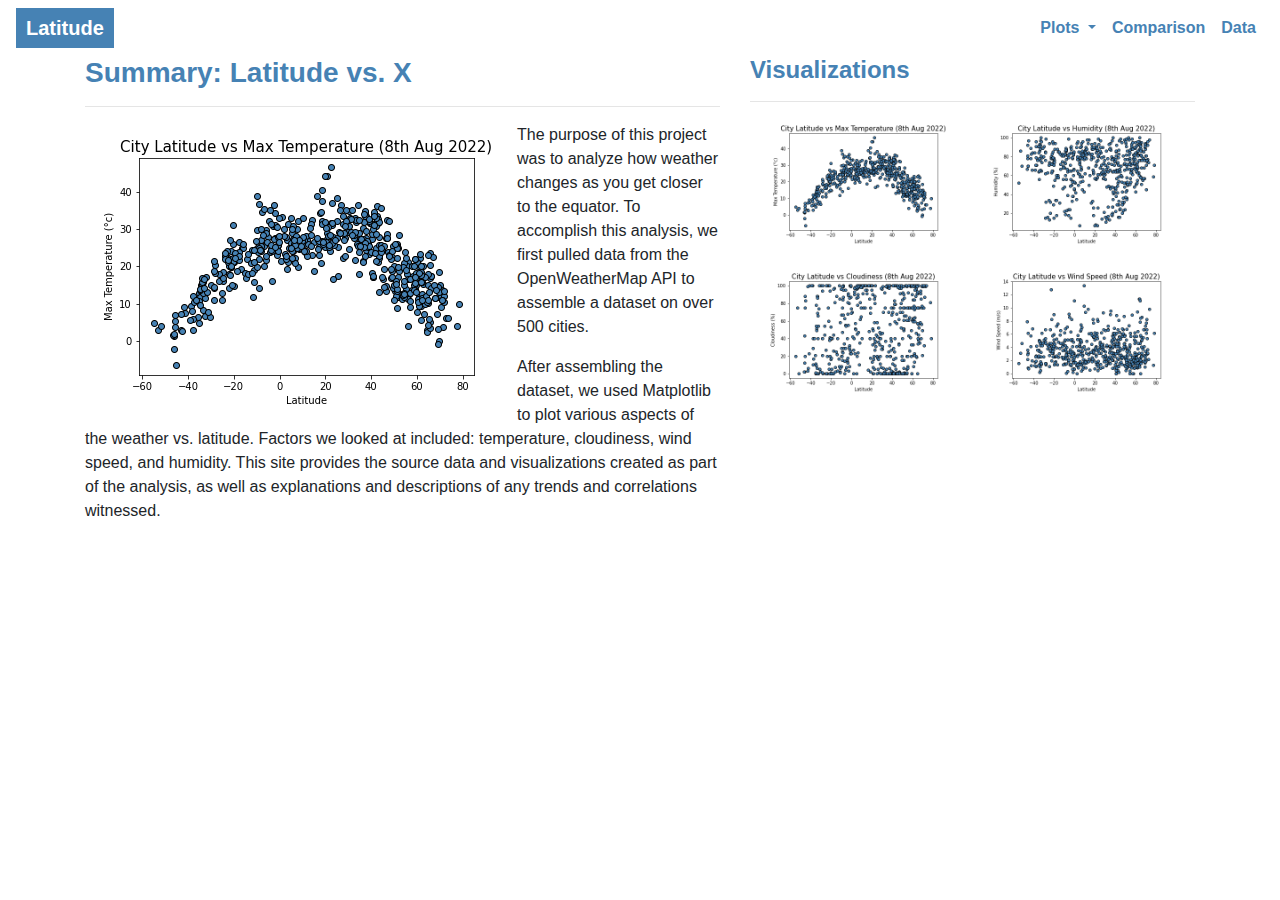
==== index.html @ b1891caa "Adding landing page" ====
<!DOCTYPE html>
<html>

<head>
  <meta charset="UTF-8">
  <meta http-equiv="X-UA-Compatible" content="IE=edge">
  <title>Weather_Py</title>
  <meta name="viewport" content="width=device-width, initial-scale=1">
  

  <!-- Bring in bootstrap stylesheet -->
  <link rel="stylesheet" href="https://stackpath.bootstrapcdn.com/bootstrap/4.3.1/css/bootstrap.min.css" integrity="sha384-ggOyR0iXCbMQv3Xipma34MD+dH/1fQ784/j6cY/iJTQUOhcWr7x9JvoRxT2MZw1T"
    crossorigin="anonymous">
  
  
    <link rel="stylesheet" type="text/css" href="style.css">
</head>

<body>
  <!-- Landing Page -->
  <div class="landing page"></div>
    
      <nav class="navbar navbar-expand-lg navbar-dark">
        <a class="navbar-brand" style="font-weight: bolder; background-color: #4682b4; padding-left: 10px; padding-right: 10px;" href="index.html" >Latitude</a>
        <button class="navbar-toggler  border border-white" type="button" data-toggle="collapse" data-target="#navbarNavDropdown"
          aria-controls="navbarNavDropdown" aria-expanded="false" aria-label="Toggle navigation">
          <span class="navbar-toggler-icon"></span>
        </button>
        <div class="collapse navbar-collapse" id="navbarNavDropdown">
          <ul class="navbar-nav ml-auto">
            <li class="nav-item dropdown">
              <a class="nav-link dropdown-toggle" style="font-weight: bolder; color: #4682b4;" href="#" id="navbarDropdownMenuLink" data-toggle="dropdown" aria-haspopup="true" aria-expanded="false">
                Plots
              </a>
              <div class="dropdown-menu" aria-labelledby="navbarDropdownMenuLink">
                <a class="dropdown-item" style="font-weight: bolder; color: #4682b4;" href="max_temperature.html">Max Temperature</a>
                <a class="dropdown-item" style="font-weight: bolder; color: #4682b4;" href="humidity.html">Humidity</a>
                <a class="dropdown-item" style="font-weight: bolder; color: #4682b4;" href="cloudiness.html">Cloudiness</a>
                <a class="dropdown-item" style="font-weight: bolder; color: #4682b4;" href="wind_speed.html">Wind Speed</a>
              </div>
            </li>
            <li class="nav-item">
              <a class="nav-link" style="font-weight: bolder; color: #4682b4;"href="comparisons.html">Comparison</a>
            </li>
            <li class="nav-item">
              <a class="nav-link" style="font-weight: bolder; color: #4682b4;" href="data.html">Data</a>
            </li>

          </ul>
        </div>
      </nav>
  </div>
 
  <!-- Content Section -->
  <div class="container">
    <div class="row">
      <div class= "col-7">
        <!-- Left box  -->
        <div class="box">
          <h3 class="title" style="font-weight: bolder; color: #4682b4;">Summary: Latitude vs. X</h3>
          <hr>
          <img src="assets\images\City Latitude vs Max Temperature.png" class="vizualization rounded float-left" alt="Max Temperature Graph" >
          <p>The purpose of this project was to analyze how weather changes as you get closer to the equator. To
            accomplish this analysis, we first pulled data from the OpenWeatherMap API to assemble a dataset on over
            500 cities.</p>
          <p>After assembling the dataset, we used Matplotlib to plot various aspects of the weather vs. latitude.
            Factors we looked at included: temperature, cloudiness, wind speed, and humidity. This site provides the
            source data and visualizations created as part of the analysis, as well as explanations and descriptions of
            any trends and correlations witnessed.</p>
        </div>
      </div>
      <div class="col-5">
        <!-- Right Box -->
        <div class="box">
          <h4 class="title" style="font-weight: bolder; color: #4682b4;">Visualizations</h4>
          <hr>

          

          <div class="container">
            <div class="row" style="padding-bottom: 20px;">
              <div class="col-6">
                <a href="max_temperature.html">
                  <img src="assets\images\City Latitude vs Max Temperature.png" class="img-fluid" alt="Max Temperature Image">
                </a>
              </div>
              <div class="col-6">
                <a href="humidity.html">
                  <img src="assets\images\City Latitude vs Humidity.png" class="img-fluid" alt="Humidity Graph">
                </a>
              </div>
            </div>

            <div class="row" style="padding-bottom: 30px;">
              <div class="col-6">
                <a href="cloudiness.html">
                  <img src="assets\images\City Latitude vs Cloudiness.png" class="img-fluid" alt="Cloudiness Graph">
                </a>
              </div>
              <div class="col-6">
                <a href="wind_speed.html">
                  <img src="assets\images\City Latitude vs Wind Speed.png" class="img-fluid" alt="Wind Speed Graph">
                </a>
              </div>
            </div>
          </div>
        </div>
      </div>
    </div>
  </div>
  
  <!-- Bootstrap JS -->
  <script src="https://code.jquery.com/jquery-3.2.1.slim.min.js" integrity="sha384-KJ3o2DKtIkvYIK3UENzmM7KCkRr/rE9/Qpg6aAZGJwFDMVNA/GpGFF93hXpG5KkN"
    crossorigin="anonymous"></script>
  <script src="https://cdnjs.cloudflare.com/ajax/libs/popper.js/1.12.9/umd/popper.min.js" integrity="sha384-ApNbgh9B+Y1QKtv3Rn7W3mgPxhU9K/ScQsAP7hUibX39j7fakFPskvXusvfa0b4Q"
    crossorigin="anonymous"></script>
  <script src="https://maxcdn.bootstrapcdn.com/bootstrap/4.0.0/js/bootstrap.min.js" integrity="sha384-JZR6Spejh4U02d8jOt6vLEHfe/JQGiRRSQQxSfFWpi1MquVdAyjUar5+76PVCmYl"
    crossorigin="anonymous"></script>

</body>
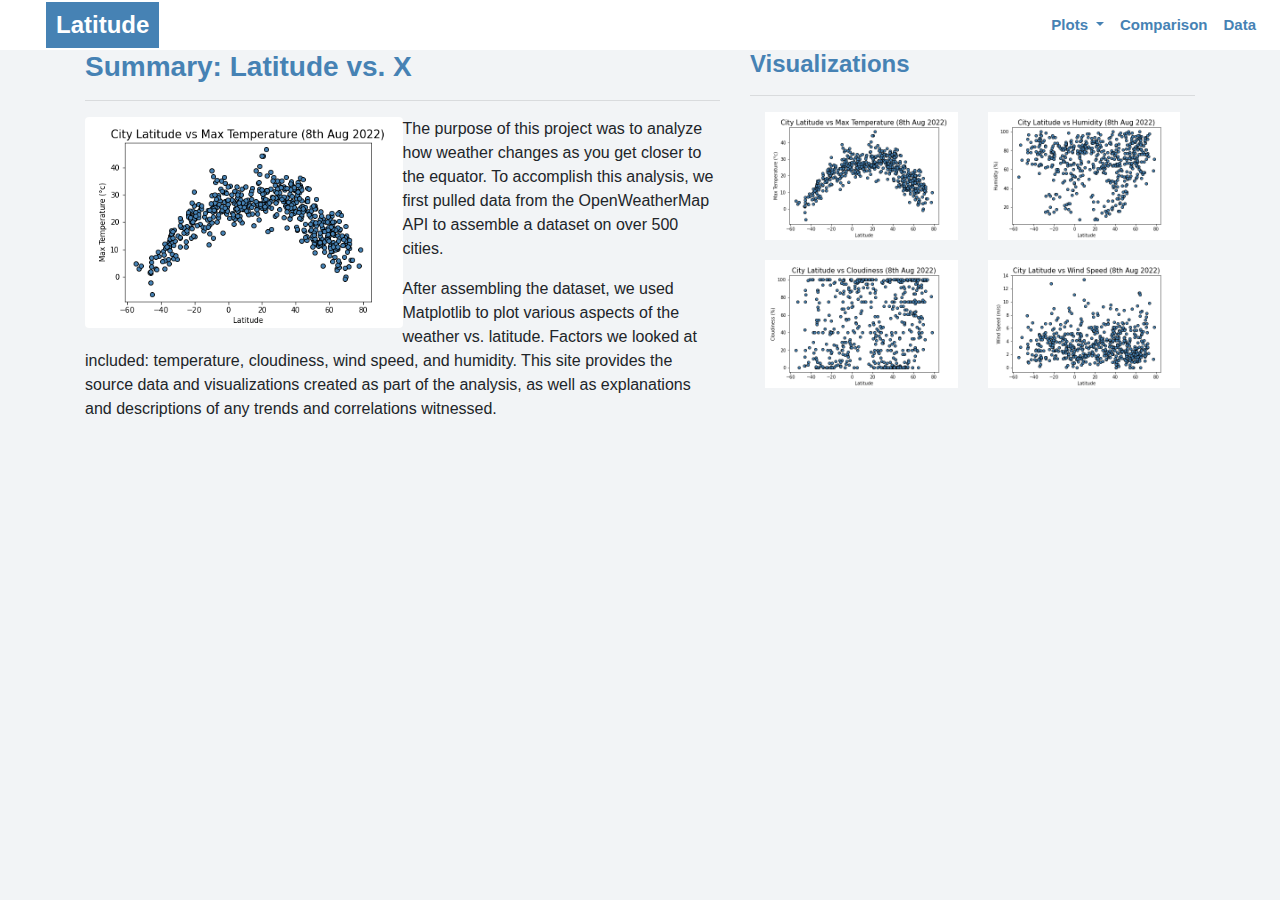
==== commit 090dd30f: "Pages complete, ready for cleaning" ====
--- a/index.html
+++ b/index.html
@@ -4,7 +4,7 @@
 <head>
   <meta charset="UTF-8">
   <meta http-equiv="X-UA-Compatible" content="IE=edge">
-  <title>Weather_Py</title>
+  <title>Weather_Py - Bootstrap Visualization Dashboard</title>
   <meta name="viewport" content="width=device-width, initial-scale=1">
   
 
@@ -13,15 +13,14 @@
     crossorigin="anonymous">
   
   
-    <link rel="stylesheet" type="text/css" href="style.css">
+    <link rel="stylesheet" type="text/css" href="styles.css">
 </head>
 
 <body>
-  <!-- Landing Page -->
-  <div class="landing page"></div>
-    
-      <nav class="navbar navbar-expand-lg navbar-dark">
-        <a class="navbar-brand" style="font-weight: bolder; background-color: #4682b4; padding-left: 10px; padding-right: 10px;" href="index.html" >Latitude</a>
+  <!-- Navigation -->
+  <div class="navigation">
+        <nav class="navbar navbar-expand-lg navbar-light">
+        <a class="navbar-brand" href="index.html" >Latitude</a>
         <button class="navbar-toggler  border border-white" type="button" data-toggle="collapse" data-target="#navbarNavDropdown"
           aria-controls="navbarNavDropdown" aria-expanded="false" aria-label="Toggle navigation">
           <span class="navbar-toggler-icon"></span>
@@ -29,21 +28,21 @@
         <div class="collapse navbar-collapse" id="navbarNavDropdown">
           <ul class="navbar-nav ml-auto">
             <li class="nav-item dropdown">
-              <a class="nav-link dropdown-toggle" style="font-weight: bolder; color: #4682b4;" href="#" id="navbarDropdownMenuLink" data-toggle="dropdown" aria-haspopup="true" aria-expanded="false">
+              <a class="nav-link dropdown-toggle" style="font-weight: bolder; color: steelblue;" href="#" id="navbarDropdownMenuLink" data-toggle="dropdown" aria-haspopup="true" aria-expanded="false">
                 Plots
               </a>
               <div class="dropdown-menu" aria-labelledby="navbarDropdownMenuLink">
-                <a class="dropdown-item" style="font-weight: bolder; color: #4682b4;" href="max_temperature.html">Max Temperature</a>
-                <a class="dropdown-item" style="font-weight: bolder; color: #4682b4;" href="humidity.html">Humidity</a>
-                <a class="dropdown-item" style="font-weight: bolder; color: #4682b4;" href="cloudiness.html">Cloudiness</a>
-                <a class="dropdown-item" style="font-weight: bolder; color: #4682b4;" href="wind_speed.html">Wind Speed</a>
+                <a class="dropdown-item" style="font-weight: bolder; color: steelblue;" href="max_temp.html">Max Temperature</a>
+                <a class="dropdown-item" style="font-weight: bolder; color: steelblue;" href="humidity.html">Humidity</a>
+                <a class="dropdown-item" style="font-weight: bolder; color: steelblue;" href="cloudiness.html">Cloudiness</a>
+                <a class="dropdown-item" style="font-weight: bolder; color: steelblue;" href="wind_speed.html">Wind Speed</a>
               </div>
             </li>
             <li class="nav-item">
-              <a class="nav-link" style="font-weight: bolder; color: #4682b4;"href="comparisons.html">Comparison</a>
+              <a class="nav-link" style="font-weight: bolder; color: steelblue;"href="comparisons.html">Comparison</a>
             </li>
             <li class="nav-item">
-              <a class="nav-link" style="font-weight: bolder; color: #4682b4;" href="data.html">Data</a>
+              <a class="nav-link" style="font-weight: bolder; color: steelblue;" href="data.html">Data</a>
             </li>
 
           </ul>
@@ -57,7 +56,7 @@
       <div class= "col-7">
         <!-- Left box  -->
         <div class="box">
-          <h3 class="title" style="font-weight: bolder; color: #4682b4;">Summary: Latitude vs. X</h3>
+          <h3 class="title" style="font-weight: bolder; color: steelblue;">Summary: Latitude vs. X</h3>
           <hr>
           <img src="assets\images\City Latitude vs Max Temperature.png" class="vizualization rounded float-left" alt="Max Temperature Graph" >
           <p>The purpose of this project was to analyze how weather changes as you get closer to the equator. To
@@ -72,7 +71,7 @@
       <div class="col-5">
         <!-- Right Box -->
         <div class="box">
-          <h4 class="title" style="font-weight: bolder; color: #4682b4;">Visualizations</h4>
+          <h4 class="title" style="font-weight: bolder; color: steelblue;">Visualizations</h4>
           <hr>
 
           
@@ -80,13 +79,13 @@
           <div class="container">
             <div class="row" style="padding-bottom: 20px;">
               <div class="col-6">
-                <a href="max_temperature.html">
-                  <img src="assets\images\City Latitude vs Max Temperature.png" class="img-fluid" alt="Max Temperature Image">
+                <a href="max_temp.html">
+                  <img src="assets\images\City Latitude vs Max Temperature.png" class="panel" alt="Max Temperature Image">
                 </a>
               </div>
               <div class="col-6">
                 <a href="humidity.html">
-                  <img src="assets\images\City Latitude vs Humidity.png" class="img-fluid" alt="Humidity Graph">
+                  <img src="assets\images\City Latitude vs Humidity.png" class="panel" alt="Humidity Graph">
                 </a>
               </div>
             </div>
@@ -94,12 +93,12 @@
             <div class="row" style="padding-bottom: 30px;">
               <div class="col-6">
                 <a href="cloudiness.html">
-                  <img src="assets\images\City Latitude vs Cloudiness.png" class="img-fluid" alt="Cloudiness Graph">
+                  <img src="assets\images\City Latitude vs Cloudiness.png" class="panel" alt="Cloudiness Graph">
                 </a>
               </div>
               <div class="col-6">
                 <a href="wind_speed.html">
-                  <img src="assets\images\City Latitude vs Wind Speed.png" class="img-fluid" alt="Wind Speed Graph">
+                  <img src="assets\images\City Latitude vs Wind Speed.png" class="panel" alt="Wind Speed Graph">
                 </a>
               </div>
             </div>
--- a/styles.css
+++ b/styles.css
@@ -0,0 +1,60 @@
+/*** body ***/
+body{
+  background-color: #f1f3f5ed; 
+  
+}
+
+/* Navbar */
+.navbar{
+    max-height: 50px;
+    background-color: white; 
+    font-size: 15px; 
+}
+
+.navigation .navbar-brand{
+  color: white; 
+  margin-left: 30px; 
+  padding-left: 10px; 
+  padding-right: 10px;
+  font-weight: bolder; 
+  background-color: steelblue;
+  font-family: Arial, Helvetica, sans-serif;
+  font-size: x-large ;
+}
+
+.active, .dropdown-menu .dropdown-item:active a:hover{
+  background-color:steelblue!important;
+  font-weight: bolder; 
+}
+
+  .dropdown .dropdown-menu .dropdown-item:active, .dropdown .dropdown-menu .dropdown-item:hover{
+    background-color:lightgrey !important; 
+}
+a{
+  color: #ec3685;
+  font-size: 15px; 
+}
+.nav-link:hover{
+  background-color:lightgrey !important;
+ }
+
+.navbar-brand:hover{
+color:lightgrey !important;
+}
+
+/* Images */
+img{
+  width:100% !important;
+  height:100% !important;
+}
+.active, .panel:hover{
+  border-color:steelblue;
+  border-style: solid;
+   
+   
+}
+.vizualization{
+  width:50% !important;
+  height:50% !important;
+}
+
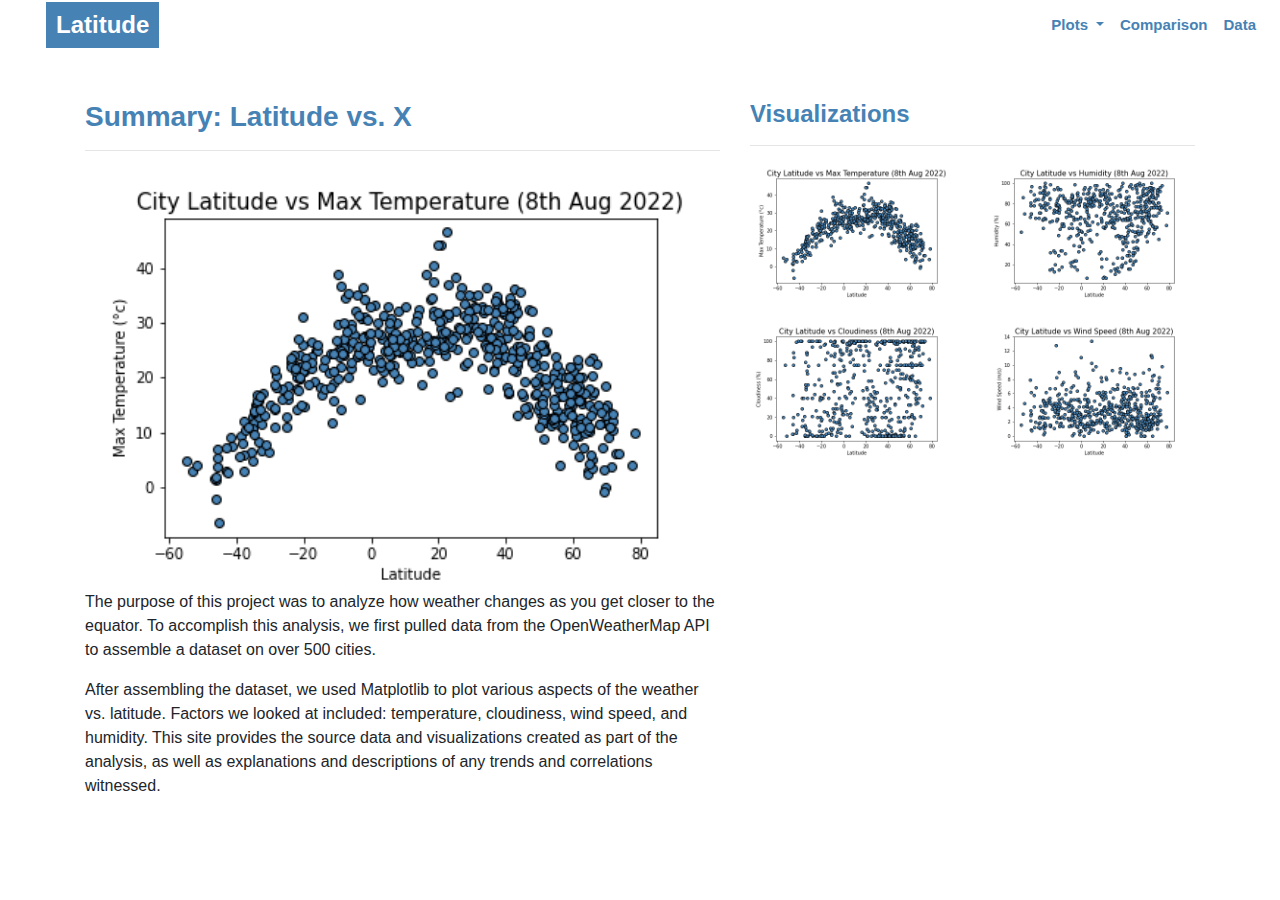
==== commit 302828fc: "Final Submission" ====
--- a/index.html
+++ b/index.html
@@ -1,64 +1,61 @@
 <!DOCTYPE html>
-<html>
+<html lang="en">
 
-<head>
-  <meta charset="UTF-8">
-  <meta http-equiv="X-UA-Compatible" content="IE=edge">
-  <title>Weather_Py - Bootstrap Visualization Dashboard</title>
-  <meta name="viewport" content="width=device-width, initial-scale=1">
-  
+  <head>
+    <title>WeatherPy - Bootstrap Visualization Dashboard</title>
+    <link rel="stylesheet" href="https://stackpath.bootstrapcdn.com/bootstrap/4.3.1/css/bootstrap.min.css"
+     integrity="sha384-ggOyR0iXCbMQv3Xipma34MD+dH/1fQ784/j6cY/iJTQUOhcWr7x9JvoRxT2MZw1T" crossorigin="anonymous">
+   <link rel="stylesheet" type="text/css" href="styles.css">
+ </head>
 
-  <!-- Bring in bootstrap stylesheet -->
-  <link rel="stylesheet" href="https://stackpath.bootstrapcdn.com/bootstrap/4.3.1/css/bootstrap.min.css" integrity="sha384-ggOyR0iXCbMQv3Xipma34MD+dH/1fQ784/j6cY/iJTQUOhcWr7x9JvoRxT2MZw1T"
-    crossorigin="anonymous">
+<body>
+  <!-- Top of Page Navigation Bar -->
+  <div class="navigation">
+    <nav class="navbar navbar-expand-lg navbar-light">
+      <a class="navbar-brand" href="index.html">Latitude</a>
+      <button class="navbar-toggler  border border-white" type="button" data-toggle="collapse"
+        data-target="#navbarNavDropdown" aria-controls="navbarNavDropdown" aria-expanded="false"
+        aria-label="Toggle navigation">
+        <span class="navbar-toggler-icon"></span>
+      </button>
+      <div class="collapse navbar-collapse" id="navbarNavDropdown">
+        <ul class="navbar-nav ml-auto">
+          <li class="nav-item dropdown">
+            <a class="nav-link dropdown-toggle" style="font-weight: bolder; color: steelblue;"  href="#"
+              id="navbarDropdownMenuLink" data-toggle="dropdown" aria-haspopup="true" aria-expanded="false">
+              Plots
+            </a>
+            <div class="dropdown-menu" aria-labelledby="navbarDropdownMenuLink">
+              <a class="dropdown-item" style="font-weight: bolder; color: steelblue;" href="max_temp.html">Max Temperature</a>
+              <a class="dropdown-item" style="font-weight: bolder; color: steelblue;" href="humidity.html">Humidity</a>
+              <a class="dropdown-item" style="font-weight: bolder; color: steelblue;" href="cloudiness.html">Cloudiness</a>
+              <a class="dropdown-item" style="font-weight: bolder; color: steelblue;" href="wind_speed.html">Wind Speed</a>
+            </div>
+          </li>
+          <li class="nav-item">
+            <a class="nav-link" style="font-weight: bolder; color: steelblue;" href="comparisons.html">Comparison</a>
+          </li>
+          <li class="nav-item">
+            <a class="nav-link" style="font-weight: bolder; color: steelblue;" href="data.html">Data</a>
+          </li>
+
+        </ul>
+      </div>
+    </nav>
+  </div>
   
   
-    <link rel="stylesheet" type="text/css" href="styles.css">
-</head>
-
-<body>
-  <!-- Navigation -->
-  <div class="navigation">
-        <nav class="navbar navbar-expand-lg navbar-light">
-        <a class="navbar-brand" href="index.html" >Latitude</a>
-        <button class="navbar-toggler  border border-white" type="button" data-toggle="collapse" data-target="#navbarNavDropdown"
-          aria-controls="navbarNavDropdown" aria-expanded="false" aria-label="Toggle navigation">
-          <span class="navbar-toggler-icon"></span>
-        </button>
-        <div class="collapse navbar-collapse" id="navbarNavDropdown">
-          <ul class="navbar-nav ml-auto">
-            <li class="nav-item dropdown">
-              <a class="nav-link dropdown-toggle" style="font-weight: bolder; color: steelblue;" href="#" id="navbarDropdownMenuLink" data-toggle="dropdown" aria-haspopup="true" aria-expanded="false">
-                Plots
-              </a>
-              <div class="dropdown-menu" aria-labelledby="navbarDropdownMenuLink">
-                <a class="dropdown-item" style="font-weight: bolder; color: steelblue;" href="max_temp.html">Max Temperature</a>
-                <a class="dropdown-item" style="font-weight: bolder; color: steelblue;" href="humidity.html">Humidity</a>
-                <a class="dropdown-item" style="font-weight: bolder; color: steelblue;" href="cloudiness.html">Cloudiness</a>
-                <a class="dropdown-item" style="font-weight: bolder; color: steelblue;" href="wind_speed.html">Wind Speed</a>
-              </div>
-            </li>
-            <li class="nav-item">
-              <a class="nav-link" style="font-weight: bolder; color: steelblue;"href="comparisons.html">Comparison</a>
-            </li>
-            <li class="nav-item">
-              <a class="nav-link" style="font-weight: bolder; color: steelblue;" href="data.html">Data</a>
-            </li>
-
-          </ul>
-        </div>
-      </nav>
-  </div>
- 
-  <!-- Content Section -->
+  
+  <!-- Main Page Content -->
   <div class="container">
     <div class="row">
-      <div class= "col-7">
+      <div class="col-lg-7">
         <!-- Left box  -->
         <div class="box">
-          <h3 class="title" style="font-weight: bolder; color: steelblue;">Summary: Latitude vs. X</h3>
-          <hr>
-          <img src="assets\images\City Latitude vs Max Temperature.png" class="vizualization rounded float-left" alt="Max Temperature Graph" >
+          <h3 class="title" style="font-weight: bolder; color: steelblue;">Summary: Latitude vs. X</h3> <hr>
+          <img src="assets\images\City Latitude vs Max Temperature.png" 
+            class="vizualization rounded float-left" 
+            alt="Max Temperature Graph">
           <p>The purpose of this project was to analyze how weather changes as you get closer to the equator. To
             accomplish this analysis, we first pulled data from the OpenWeatherMap API to assemble a dataset on over
             500 cities.</p>
@@ -68,52 +65,52 @@
             any trends and correlations witnessed.</p>
         </div>
       </div>
-      <div class="col-5">
-        <!-- Right Box -->
+
+
+      <!-- Image Grid Box -->
+      <div class="col-lg-5">
         <div class="box">
           <h4 class="title" style="font-weight: bolder; color: steelblue;">Visualizations</h4>
           <hr>
-
-          
-
-          <div class="container">
-            <div class="row" style="padding-bottom: 20px;">
-              <div class="col-6">
-                <a href="max_temp.html">
-                  <img src="assets\images\City Latitude vs Max Temperature.png" class="panel" alt="Max Temperature Image">
-                </a>
-              </div>
-              <div class="col-6">
-                <a href="humidity.html">
-                  <img src="assets\images\City Latitude vs Humidity.png" class="panel" alt="Humidity Graph">
-                </a>
-              </div>
+          <div class="row" style="padding-bottom: 20px;">
+            <div class="col-6">
+              <a href="max_temp.html">
+                <img src="assets\images\City Latitude vs Max Temperature.png" class="panel" alt="Max Temperature Image">
+              </a>
             </div>
-
-            <div class="row" style="padding-bottom: 30px;">
-              <div class="col-6">
-                <a href="cloudiness.html">
-                  <img src="assets\images\City Latitude vs Cloudiness.png" class="panel" alt="Cloudiness Graph">
-                </a>
-              </div>
-              <div class="col-6">
-                <a href="wind_speed.html">
-                  <img src="assets\images\City Latitude vs Wind Speed.png" class="panel" alt="Wind Speed Graph">
-                </a>
-              </div>
+            <div class="col-6">
+              <a href="humidity.html">
+                <img src="assets\images\City Latitude vs Humidity.png" class="panel" alt="Humidity Graph">
+              </a>
             </div>
           </div>
-        </div>
+          <div class="row" style="padding-bottom: 30px;">
+            <div class="col-6">
+              <a href="cloudiness.html">
+                <img src="assets\images\City Latitude vs Cloudiness.png" class="panel" alt="Cloudiness Graph">
+              </a>
+            </div>
+            <div class="col-6">
+              <a href="wind_speed.html">
+                <img src="assets\images\City Latitude vs Wind Speed.png" class="panel" alt="Wind Speed Graph">
+              </a>
+            </div>
+          </div>
+         </div>
       </div>
     </div>
   </div>
-  
-  <!-- Bootstrap JS -->
-  <script src="https://code.jquery.com/jquery-3.2.1.slim.min.js" integrity="sha384-KJ3o2DKtIkvYIK3UENzmM7KCkRr/rE9/Qpg6aAZGJwFDMVNA/GpGFF93hXpG5KkN"
+  </div>
+  </div>
+
+  <script src="https://code.jquery.com/jquery-3.3.1.slim.min.js"
+    integrity="sha384-q8i/X+965DzO0rT7abK41JStQIAqVgRVzpbzo5smXKp4YfRvH+8abtTE1Pi6jizo"
     crossorigin="anonymous"></script>
-  <script src="https://cdnjs.cloudflare.com/ajax/libs/popper.js/1.12.9/umd/popper.min.js" integrity="sha384-ApNbgh9B+Y1QKtv3Rn7W3mgPxhU9K/ScQsAP7hUibX39j7fakFPskvXusvfa0b4Q"
+  <script src="https://cdnjs.cloudflare.com/ajax/libs/popper.js/1.14.7/umd/popper.min.js"
+    integrity="sha384-UO2eT0CpHqdSJQ6hJty5KVphtPhzWj9WO1clHTMGa3JDZwrnQq4sF86dIHNDz0W1"
     crossorigin="anonymous"></script>
-  <script src="https://maxcdn.bootstrapcdn.com/bootstrap/4.0.0/js/bootstrap.min.js" integrity="sha384-JZR6Spejh4U02d8jOt6vLEHfe/JQGiRRSQQxSfFWpi1MquVdAyjUar5+76PVCmYl"
+  <script src="https://stackpath.bootstrapcdn.com/bootstrap/4.3.1/js/bootstrap.min.js"
+    integrity="sha384-JjSmVgyd0p3pXB1rRibZUAYoIIy6OrQ6VrjIEaFf/nJGzIxFDsf4x0xIM+B07jRM"
     crossorigin="anonymous"></script>
 
-</body>
+</body>--- a/styles.css
+++ b/styles.css
@@ -1,60 +1,126 @@
-/*** body ***/
+
 body{
-  background-color: #f1f3f5ed; 
+  background-color: white;  /* Main Page */
   
 }
 
-/* Navbar */
 .navbar{
     max-height: 50px;
-    background-color: white; 
-    font-size: 15px; 
+    background-color: white; /* Main Title */
+    font-size: 15px;
+    padding-top: 20px; 
+    padding-bottom: 20px
 }
 
+
 .navigation .navbar-brand{
-  color: white; 
+  color: white;  /* Main Title */
   margin-left: 30px; 
-  padding-left: 10px; 
+  padding-left: 10px;
   padding-right: 10px;
   font-weight: bolder; 
-  background-color: steelblue;
+  background-color: steelblue; /* Main Title */
   font-family: Arial, Helvetica, sans-serif;
   font-size: x-large ;
 }
 
+.container{
+  padding-top: 50px
+}
+
 .active, .dropdown-menu .dropdown-item:active a:hover{
-  background-color:steelblue!important;
+  background-color: pink!important;
   font-weight: bolder; 
 }
 
   .dropdown .dropdown-menu .dropdown-item:active, .dropdown .dropdown-menu .dropdown-item:hover{
     background-color:lightgrey !important; 
+    font-weight: bolder; 
+    color: steelblue;
 }
+
+
+
 a{
-  color: #ec3685;
+  font-weight: bolder; 
+  color: steelblue;
   font-size: 15px; 
 }
 .nav-link:hover{
-  background-color:lightgrey !important;
+  background-color:white !important;
+  border-color:rgb(204, 33, 33);
+  border-style: solid;
+  border-width: 5px;
  }
 
+
 .navbar-brand:hover{
-color:lightgrey !important;
+  color:white !important;
+  border-color:rgb(204, 33, 33);
+  border-style: solid;
+  border-width: 5px;
+  
 }
 
-/* Images */
+
 img{
   width:100% !important;
   height:100% !important;
 }
+
+
 .active, .panel:hover{
-  border-color:steelblue;
+  border-color:rgb(204, 33, 33);
   border-style: solid;
+  border-width: 5px;
    
-   
+  
 }
-.vizualization{
-  width:50% !important;
-  height:50% !important;
-}
+#images{
+  padding-top: 15px;}
 
+
+.main-text{
+  padding-top: 50px;
+} 
+
+
+
+
+
+@media(max-width: 992px){
+  .navbar-expand-lg{
+  background-color: steelblue !important;
+  }
+  
+  
+  .navbar{
+      max-height: none; 
+      padding: inherit;
+  }
+  
+  
+  .navbar div{
+      margin: inherit; 
+      background-color: white;  
+  }
+  
+  
+  .navbar-brand{
+      padding: 10px !important; 
+  }
+ 
+  
+  button{
+      margin-right: 15px; 
+  }
+  
+  
+  button:focus {
+
+    outline: 1px dotted;
+    outline: 5px auto -webkit-focusring-color;
+    
+    }
+
+}